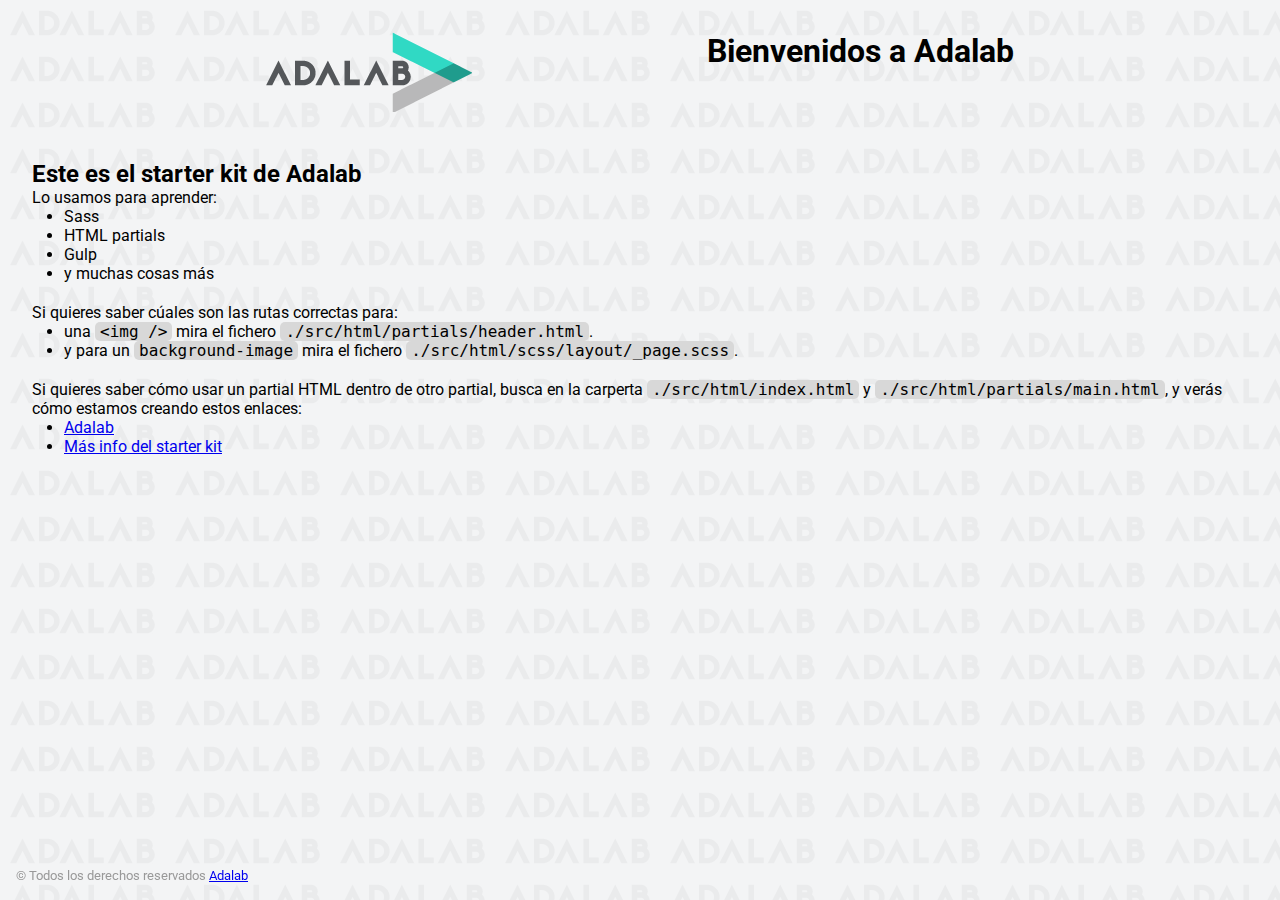
==== docs/index.html @ 19f8ada0 "files structure" ====
<!DOCTYPE html>
<html lang="es">
  <head>
    <meta charset="UTF-8" />
    <meta name="viewport" content="width=device-width, initial-scale=1" />
    <title>Adalab Web Starter Kit</title>
    <link href="https://fonts.googleapis.com/css?family=Roboto&display=swap" rel="stylesheet" />
    
    <link rel="icon" href="./images/favicon.png" />
    <link rel="stylesheet" href="./assets/main-62015576.css">
  </head>

  <body>
    <div class="page">
      <header class="page__header">
  <img src="./images/logo-adalab.png" alt="Adalab">
  <h1>Bienvenidos a Adalab</h1>
</header>

      <main class="page__main">
  <h2>Este es el starter kit de Adalab</h2>
  <p>Lo usamos para aprender:</p>
  <ul class="main__list">
    <li>Sass</li>
    <li>HTML partials</li>
    <li>Gulp</li>
    <li>y muchas cosas más</li>
  </ul>
  <p>Si quieres saber cúales son las rutas correctas para:</p>
  <ul class="main__list">
    <li>
      una <code class="code">&lt;img /&gt;</code> mira el fichero
      <code class="code">./src/html/partials/header.html</code>.
    </li>
    <li>
      y para un <code class="code">background-image</code> mira el fichero
      <code class="code">./src/html/scss/layout/_page.scss</code>.
    </li>
  </ul>
  <p>
    Si quieres saber cómo usar un partial HTML dentro de otro partial, busca en la carperta
    <code class="code">./src/html/index.html</code> y
    <code class="code">./src/html/partials/main.html</code>, y verás cómo estamos creando estos
    enlaces:
  </p>
  <ul class="main__list">
    <li>
      <a class="link__adalab" href="https://adalab.es">Adalab</a>

    </li>
    <li>
      <a class="{=$aClass}" href="./more-info.html">Más info del starter kit</a>

    </li>
  </ul>
</main>

      <footer class="page__footer">
  <small>
    &copy; Todos los derechos reservados
    <a class="link__adalab" href="https://adalab.es">Adalab</a>

  </small>
</footer>

    </div>
    <script src="./js/main.js"></script>
  </body>
</html>
---- docs/assets/main-62015576.css ----
*{box-sizing:border-box;margin:0;padding:0}.code{font-size:16px;background:#d8d8d8;padding:0 5px;border-radius:5px}.link__adalab:hover{background-color:#099d8d;color:#fff}.link__github:hover{background-color:#ccc;color:#000}body{padding:2rem;height:100vh;background-image:url(../images/bg-adalab.png);background-color:#f3f4f5;font-family:Roboto,sans-serif}.page__header{display:flex;justify-content:space-evenly;margin-bottom:3rem}.page__footer{position:fixed;left:0;bottom:0;width:100vw;padding:1rem;color:#999}.main__list{padding-left:2rem;padding-bottom:20px}
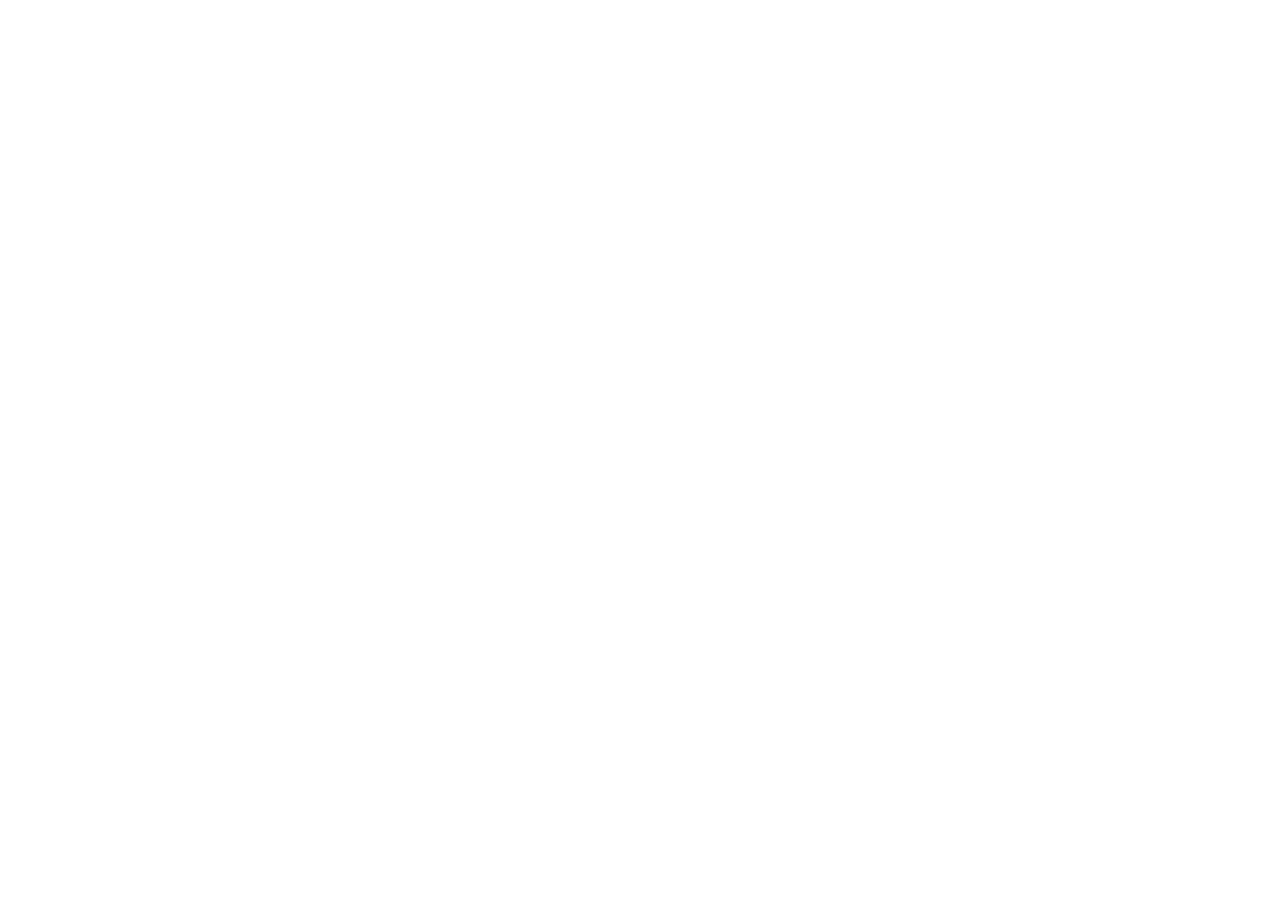
==== commit ec613274: "Deployed new version of the page to production" ====
--- a/docs/index.html
+++ b/docs/index.html
@@ -3,67 +3,13 @@
   <head>
     <meta charset="UTF-8" />
     <meta name="viewport" content="width=device-width, initial-scale=1" />
-    <title>Adalab Web Starter Kit</title>
+    <title></title>
     <link href="https://fonts.googleapis.com/css?family=Roboto&display=swap" rel="stylesheet" />
     
     <link rel="icon" href="./images/favicon.png" />
-    <link rel="stylesheet" href="./assets/main-62015576.css">
+    <link rel="stylesheet" href="./assets/index-5f41f281.css">
   </head>
 
   <body>
-    <div class="page">
-      <header class="page__header">
-  <img src="./images/logo-adalab.png" alt="Adalab">
-  <h1>Bienvenidos a Adalab</h1>
-</header>
-
-      <main class="page__main">
-  <h2>Este es el starter kit de Adalab</h2>
-  <p>Lo usamos para aprender:</p>
-  <ul class="main__list">
-    <li>Sass</li>
-    <li>HTML partials</li>
-    <li>Gulp</li>
-    <li>y muchas cosas más</li>
-  </ul>
-  <p>Si quieres saber cúales son las rutas correctas para:</p>
-  <ul class="main__list">
-    <li>
-      una <code class="code">&lt;img /&gt;</code> mira el fichero
-      <code class="code">./src/html/partials/header.html</code>.
-    </li>
-    <li>
-      y para un <code class="code">background-image</code> mira el fichero
-      <code class="code">./src/html/scss/layout/_page.scss</code>.
-    </li>
-  </ul>
-  <p>
-    Si quieres saber cómo usar un partial HTML dentro de otro partial, busca en la carperta
-    <code class="code">./src/html/index.html</code> y
-    <code class="code">./src/html/partials/main.html</code>, y verás cómo estamos creando estos
-    enlaces:
-  </p>
-  <ul class="main__list">
-    <li>
-      <a class="link__adalab" href="https://adalab.es">Adalab</a>
-
-    </li>
-    <li>
-      <a class="{=$aClass}" href="./more-info.html">Más info del starter kit</a>
-
-    </li>
-  </ul>
-</main>
-
-      <footer class="page__footer">
-  <small>
-    &copy; Todos los derechos reservados
-    <a class="link__adalab" href="https://adalab.es">Adalab</a>
-
-  </small>
-</footer>
-
-    </div>
-    <script src="./js/main.js"></script>
   </body>
 </html>
--- a/docs/assets/index-5f41f281.css
+++ b/docs/assets/index-5f41f281.css
@@ -0,0 +1 @@
+*{box-sizing:border-box;margin:0;padding:0}
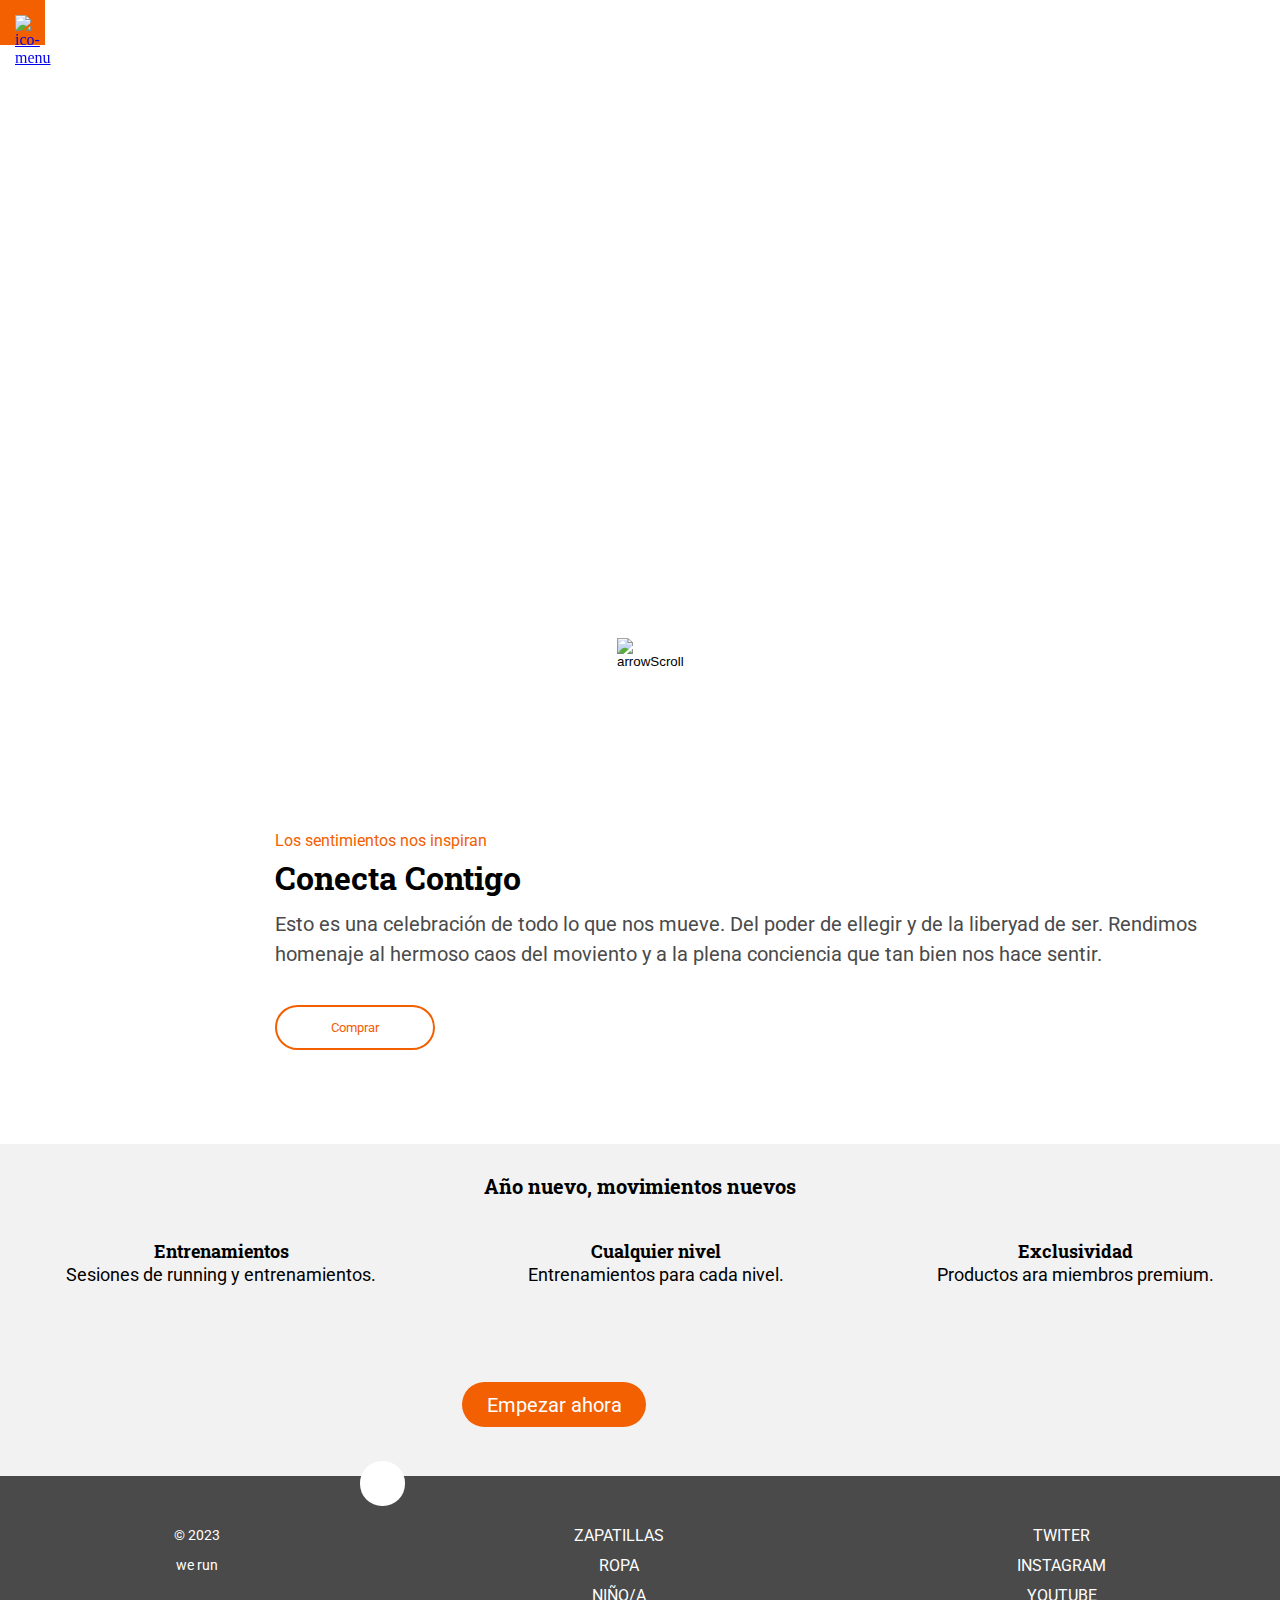
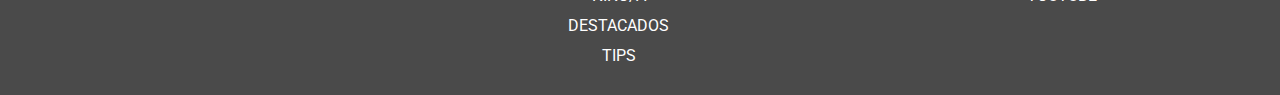
==== commit bf3ccc64: "Deployed new version of the page to production" ====
--- a/docs/index.html
+++ b/docs/index.html
@@ -4,12 +4,123 @@
     <meta charset="UTF-8" />
     <meta name="viewport" content="width=device-width, initial-scale=1" />
     <title></title>
-    <link href="https://fonts.googleapis.com/css?family=Roboto&display=swap" rel="stylesheet" />
+    <link
+      href="https://fonts.googleapis.com/css?family=Roboto&display=swap"
+      rel="stylesheet"
+    />
+    <link
+      href="https://fonts.googleapis.com/css?family=RobotoSlab&display=swap"
+      rel="stylesheet"
+    />
+    <link rel="preconnect" href="https://fonts.googleapis.com" />
+    <link rel="preconnect" href="https://fonts.gstatic.com" crossorigin />
+    <link
+      href="https://fonts.googleapis.com/css2?family=Roboto+Slab:wght@700&display=swap"
+      rel="stylesheet"
+    />
     
     <link rel="icon" href="./images/favicon.png" />
-    <link rel="stylesheet" href="./assets/index-5f41f281.css">
+    <link
+      rel="stylesheet"
+      href="https://cdnjs.cloudflare.com/ajax/libs/font-awesome/6.5.0/css/all.min.css"
+      integrity="sha512-Avb2QiuDEEvB4bZJYdft2mNjVShBftLdPG8FJ0V7irTLQ8Uo0qcPxh4Plq7G5tGm0rU+1SPhVotteLpBERwTkw=="
+      crossorigin="anonymous"
+      referrerpolicy="no-referrer"
+    />
+    <link rel="stylesheet" href="./assets/index-5b578be7.css">
   </head>
+  <body>
+    <header class="header">
+  <div class="header__container">
+        <a class="container--a" href="https://adalab.es/bootcamp-programacion/">
+            <img class="img" src="../images/ico-menu.svg" alt="ico-menu">
+        </a>
+  </div>
+</header>
+    <main>
+    <section class="hero">
+        <h1 class="hero__h1">
+            hasta un 50% de descuento
+        </h1>
+        <p class="text">
+            Ya están aquí las ofertas de fin de temporada
+        </p>
+        <button class="hero__button">
+            <img class="img" src="../images/ico-scroll-down.svg" alt="arrowScroll">
+        </button>
+    </section>
+    <section class="conect">
+        <p class="conect__claim">Los sentimientos nos inspiran</p>
+        <h2 class="h2">Conecta Contigo</h2>
+        <p class="text">
+            Esto es una celebración de todo lo que nos mueve. Del poder de ellegir y de la liberyad de ser. Rendimos homenaje al hermoso caos del moviento y a la plena conciencia que tan bien nos hace sentir.
+        </p>
+        <button class="conect__button">
+            Comprar
+        </button>
+    </section>
+    <section class="action grid_container">
+        <h3 class="h3">
+            Año nuevo, movimientos nuevos
+        </h3>
+        <div class="box">
+    <h4 class="h4">
+        Entrenamientos
+    </h4>
+    <p class="text">
+        Sesiones de running y entrenamientos.
+    </p>
+</div>
+        <div class="box">
+    <h4 class="h4">
+        Cualquier nivel
+    </h4>
+    <p class="text">
+        Entrenamientos para cada nivel.
+    </p>
+</div>
+        <div class="box">
+    <h4 class="h4">
+        Exclusividad
+    </h4>
+    <p class="text">
+        Productos ara miembros premium.
+    </p>
+</div>
+        <button class="button">
+            Empezar ahora
+        </button>
+    </section>
+</main>
+    <footer class="footer">
+  <button class="footer__button">
+    <img class="footer__button--img" src="../images/ico-arrow.svg" alt="" />
+  </button>
+  <div class="footer__container">
+    <ul class="products">
+      <a class="links" href="https://adalab.es/bootcamp-programacion/" target="_blank">
+        <li class="li">zapatillas</li>
+        <li class="li">ropa</li>
+        <li class="li">niño/a</li>
+        <li class="li">destacados</li>
+        <li class="li">tips</li>
+      </a>
+    </ul>
+    <ul class="social">
+      <a class="links" href="https://adalab.es/bootcamp-programacion/" target="_blank">
+        <li class="li">twiter</li>
+        <li class="li">instagram</li>
+        <li class="li">youtube</li>
+      </a>
+    </ul>
+  <span class="footer__copy">
+    <p class="copy-icon">&copy; 2023</p>
+    <p class="text">
+      we <i class="fa-solid fa-heart" style="color: #f26002"></i> run
+    </p>
+  </div>
+  </span>
+</footer>
 
-  <body>
   </body>
 </html>
--- a/docs/assets/index-5b578be7.css
+++ b/docs/assets/index-5b578be7.css
@@ -0,0 +1 @@
+*{box-sizing:border-box;margin:0;padding:0}.header{display:inline;position:fixed}.header__container{background-color:#f26002;width:37px}.header__container img{margin:10px}@media (min-width: 768px){.header__container{width:42px}}@media (min-width: 1200px){.header__container{width:45px;height:44.9px}.header img{margin:15px}}.hero{background-image:url(../images/hero.jpeg);background-size:cover;background-repeat:no-repeat;background-position:center center;height:528.8px;display:flex;flex-direction:column;gap:5px}.hero__h1{padding-top:314.1px;text-align:center;color:#fff;font-family:Roboto Slab,serif;font-size:30px;text-transform:uppercase;font-weight:700}.hero .text{font-family:Roboto-Regular;font-size:16px;text-align:center;color:#fff;padding-bottom:10px}.hero__button{margin:0 auto;border-radius:22.5px;width:37.9px;height:36.7px;background-color:#fff;border:none;padding-bottom:37.8pxr}.hero__button .img{width:16.8px;height:9.3px}@media (min-width: 768px){.hero{height:768px}.hero__h1{font-size:75px}.hero .text{font-size:24px}.hero__button{width:42.5px;height:45px}}@media (min-width: 1200px){.hero__h1{font-size:100px}.hero .text{font-size:28px}.hero__button{width:46px;height:45.9px}}.conect{height:376px;background-color:#fff;padding-left:16px;padding-right:12px}.conect__claim{color:#f26002;font-family:Roboto,sans-serif;font-size:14px;padding-top:34px;line-height:30px}.conect .h2{width:290px;height:30px;font-family:Roboto,sans-serif;font-weight:700;font-size:24px;color:#000;font-family:Roboto Slab,serif}.conect .text{color:#4a4a4a;font-size:18px;line-height:30px;margin-top:11px;margin-bottom:5px;font-family:Roboto,sans-serif}.conect__button{border-radius:22.5px;height:45px;width:160px;border:solid 2px #f26002;background-color:#fff;color:#f26002;font-family:Roboto,sans-serif}@media (min-width: 768px){.conect{padding-left:37px}.conect__claim{font-size:16px;padding-top:37px}.conect .h2{font-size:32px}.conect .text{padding-top:12px;font-size:20px}.conect__button{margin-top:31px}}@media (min-width: 1200px){.conect{padding-left:275px}.conect__claim{padding-top:58px}}.grid_container{background-color:#f2f2f2;gap:20px;text-align:center}@media (min-width: 768px){.grid_container{display:grid;grid-template-areas:"tittle tittle tittle" "article1 article2 article3" "button button button"}}.grid_container .h3{grid-area:tittle;font-family:Roboto Slab,serif;font-weight:700;font-size:20px;padding-top:29px;padding-bottom:20px}.grid_container .box1{grid-area:article1}.grid_container .box2{grid-area:article2}.grid_container .box3{grid-area:article3}.grid_container .h4{font-size:18px;font-family:Roboto Slab,serif;font-weight:700}.grid_container .text{font-size:18px;font-family:Roboto,sans-serif;padding-top:1px;padding-bottom:50px}.grid_container .button{grid-area:button;grid-column:2;margin:27px 0 49px;background-color:#f26002;color:#fff;width:184px;height:45px;border-radius:22.5px;border:none;font-family:Roboto,sans-serif;font-size:20px}.footer{background-color:#4a4a4a}.footer__button{width:45px;height:45px;border-radius:22px;border:none;align-self:center;transform:translate(160px,-15px);background-color:#fff}.footer .links{text-decoration:none;list-style:none;color:#fff}.footer .links .li{font-family:Roboto,sans-serif;font-size:16px;text-transform:uppercase;line-height:30px;text-align:center}.footer__copy{color:#fff;font-family:Roboto,sans-serif;line-height:2.14;font-size:14px;text-align:center}@media (min-width: 768px){.footer__button{transform:translate(360px,-15px)}.footer__container{display:flex;justify-content:space-around}.footer__container .products{order:2;padding-bottom:24px}.footer__container .social{order:3}.footer__container__copy{order:1}}
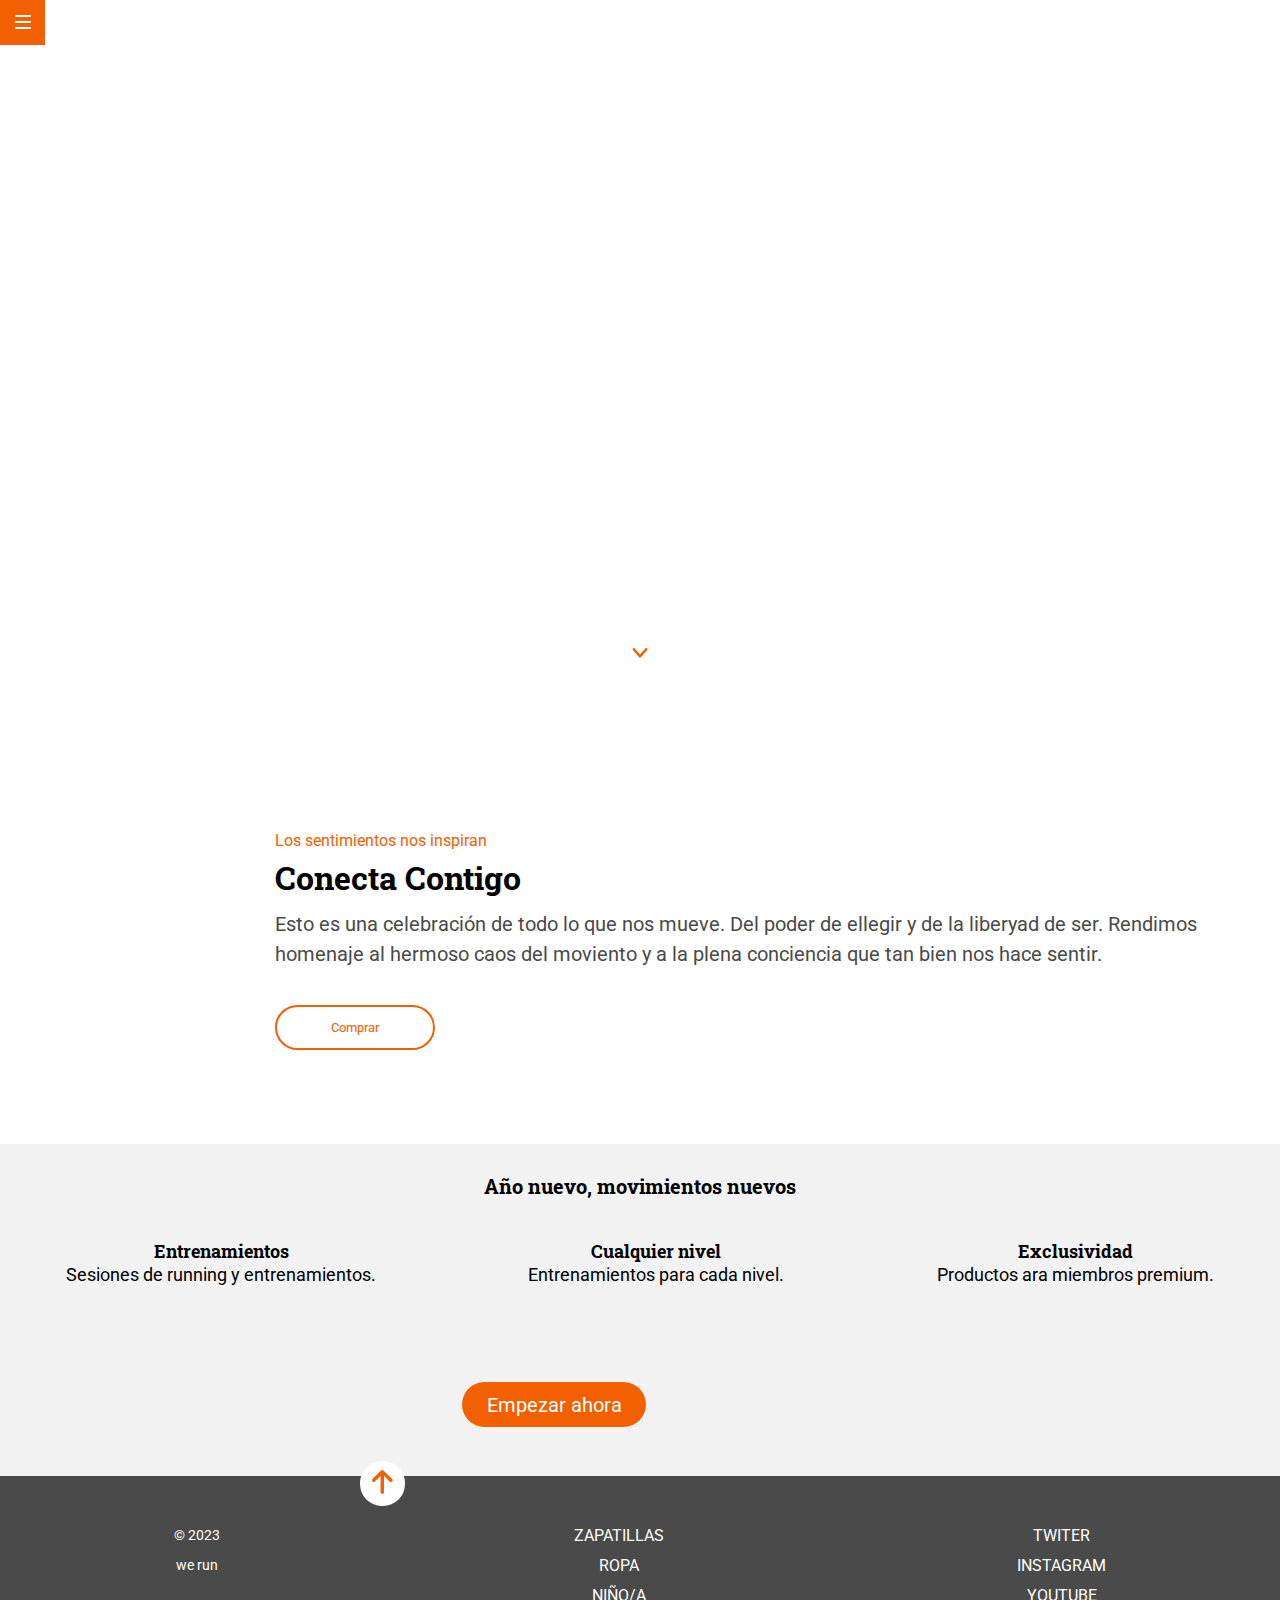
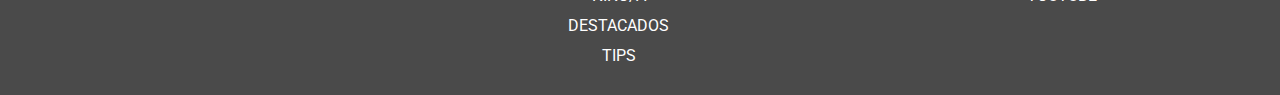
==== commit 1e60c44d: "Deployed new version of the page to production" ====
--- a/docs/index.html
+++ b/docs/index.html
@@ -27,18 +27,18 @@
       crossorigin="anonymous"
       referrerpolicy="no-referrer"
     />
-    <link rel="stylesheet" href="./assets/index-5b578be7.css">
+    <link rel="stylesheet" href="./assets/index-786f9d72.css">
   </head>
   <body>
     <header class="header">
   <div class="header__container">
         <a class="container--a" href="https://adalab.es/bootcamp-programacion/">
-            <img class="img" src="../images/ico-menu.svg" alt="ico-menu">
+            <img class="img" src="./images/ico-menu.svg" alt="ico-menu">
         </a>
   </div>
 </header>
     <main>
-    <section class="hero">
+    <section class="hero" id="hero">
         <h1 class="hero__h1">
             hasta un 50% de descuento
         </h1>
@@ -46,7 +46,9 @@
             Ya están aquí las ofertas de fin de temporada
         </p>
         <button class="hero__button">
-            <img class="img" src="../images/ico-scroll-down.svg" alt="arrowScroll">
+            <a href="#action">
+                <img class="img" src="./images/ico-scroll-down.svg" alt="arrowScroll">
+            </a>
         </button>
     </section>
     <section class="conect">
@@ -59,8 +61,8 @@
             Comprar
         </button>
     </section>
-    <section class="action grid_container">
-        <h3 class="h3">
+    <section class="grid_container">
+        <h3 class="h3" id="action">
             Año nuevo, movimientos nuevos
         </h3>
         <div class="box">
@@ -94,7 +96,9 @@
 </main>
     <footer class="footer">
   <button class="footer__button">
-    <img class="footer__button--img" src="../images/ico-arrow.svg" alt="" />
+    <a href="#hero">
+      <img class="footer__button--img" src="./images/ico-arrow.svg" alt="" />
+    </a>
   </button>
   <div class="footer__container">
     <ul class="products">
--- a/docs/assets/index-786f9d72.css
+++ b/docs/assets/index-786f9d72.css
@@ -0,0 +1 @@
+*{box-sizing:border-box;margin:0;padding:0}.header{display:inline;position:fixed}.header__container{background-color:#f26002;width:37px}.header__container img{margin:10px}@media (min-width: 768px){.header__container{width:42px}}@media (min-width: 1200px){.header__container{width:45px;height:44.9px}.header img{margin:15px}}.hero{background-image:url(../images/hero.jpeg);background-size:cover;background-repeat:no-repeat;background-position:center center;height:528.8px;display:flex;flex-direction:column;gap:5px}.hero__h1{padding-top:314.1px;text-align:center;color:#fff;font-family:Roboto Slab,serif;font-size:30px;text-transform:uppercase;font-weight:700}.hero .text{font-family:Roboto-Regular;font-size:16px;text-align:center;color:#fff;padding-bottom:10px}.hero__button{margin:0 auto;border-radius:22.5px;width:37.9px;height:36.7px;background-color:#fff;border:none;padding-bottom:37.8pxr}.hero__button .img{width:16.8px;height:9.3px}@media (min-width: 768px){.hero{height:768px}.hero__h1{font-size:75px}.hero .text{font-size:24px}.hero__button{width:42.5px;height:45px}}@media (min-width: 1200px){.hero__h1{font-size:100px}.hero .text{font-size:28px}.hero__button{width:46px;height:45.9px}}.conect{height:376px;background-color:#fff;padding-left:16px;padding-right:12px}.conect__claim{color:#f26002;font-family:Roboto,sans-serif;font-size:14px;padding-top:34px;line-height:30px}.conect .h2{width:290px;height:30px;font-family:Roboto,sans-serif;font-weight:700;font-size:24px;color:#000;font-family:Roboto Slab,serif}.conect .text{color:#4a4a4a;font-size:18px;line-height:30px;margin-top:11px;margin-bottom:5px;font-family:Roboto,sans-serif}.conect__button{border-radius:22.5px;height:45px;width:160px;border:solid 2px #f26002;background-color:#fff;color:#f26002;font-family:Roboto,sans-serif;cursor:pointer}.conect__button:hover{transform:scale(1.1);transition:color .4s linear}@media (min-width: 768px){.conect{padding-left:37px}.conect__claim{font-size:16px;padding-top:37px}.conect .h2{font-size:32px}.conect .text{padding-top:12px;font-size:20px}.conect__button{margin-top:31px}}@media (min-width: 1200px){.conect{padding-left:275px}.conect__claim{padding-top:58px}}.grid_container{background-color:#f2f2f2;gap:20px;text-align:center}@media (min-width: 768px){.grid_container{display:grid;grid-template-areas:"tittle tittle tittle" "article1 article2 article3" "button button button"}}.grid_container .h3{grid-area:tittle;font-family:Roboto Slab,serif;font-weight:700;font-size:20px;padding-top:29px;padding-bottom:20px}.grid_container .box1{grid-area:article1}.grid_container .box2{grid-area:article2}.grid_container .box3{grid-area:article3}.grid_container .h4{font-size:18px;font-family:Roboto Slab,serif;font-weight:700}.grid_container .text{font-size:18px;font-family:Roboto,sans-serif;padding-top:1px;padding-bottom:50px}.grid_container .button{grid-area:button;grid-column:2;margin:27px 0 49px;background-color:#f26002;color:#fff;width:184px;height:45px;border-radius:22.5px;border:none;font-family:Roboto,sans-serif;font-size:20px}.footer{background-color:#4a4a4a}.footer__button{width:45px;height:45px;border-radius:22px;border:none;align-self:center;transform:translate(160px,-15px);background-color:#fff}.footer .links{text-decoration:none;list-style:none;color:#fff}.footer .links .li{font-family:Roboto,sans-serif;font-size:16px;text-transform:uppercase;line-height:30px;text-align:center}.footer__copy{color:#fff;font-family:Roboto,sans-serif;line-height:2.14;font-size:14px;text-align:center}@media (min-width: 768px){.footer__button{transform:translate(360px,-15px)}.footer__container{display:flex;justify-content:space-around}.footer__container .products{order:2;padding-bottom:24px}.footer__container .social{order:3}.footer__container__copy{order:1}}
